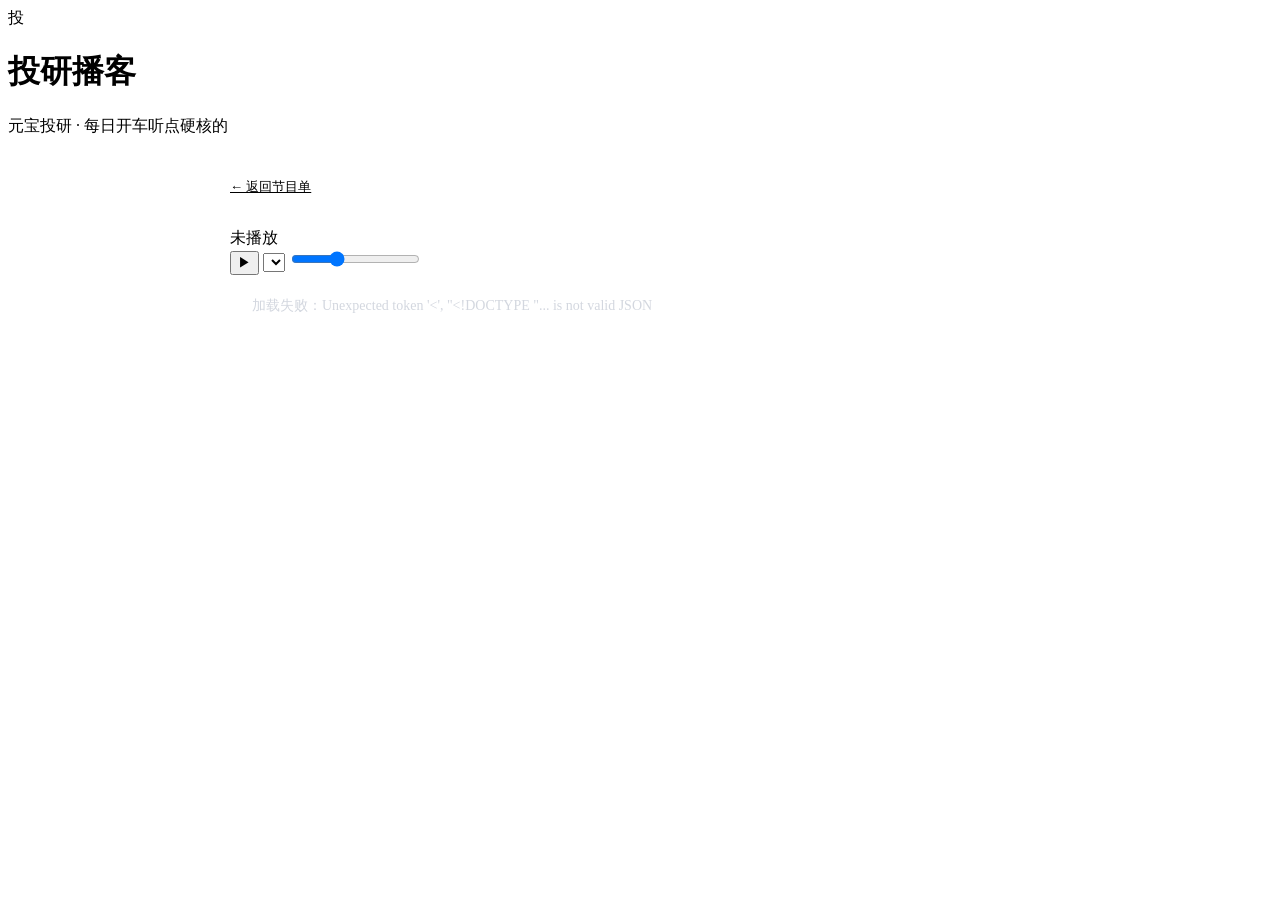
==== episode.html @ 3a3cb7c0 "add: episode.html" ====
<!DOCTYPE html>
<html lang="zh-CN">
<head>
<meta charset="UTF-8">
<meta name="viewport" content="width=device-width, initial-scale=1.0">
<title>节目详情 · 投研播客</title>
<link rel="stylesheet" href="styles.css">
<style>.detail{max-width:820px;margin:0 auto;padding:24px 28px 40px;}.back{color:var(--muted);font-size:13px;margin-bottom:14px;display:inline-block;}.detail h2{font-size:24px;line-height:1.35;margin:8px 0;}.detail .meta{color:var(--muted);font-size:13px;margin-bottom:18px;}.detail .body{background:var(--panel);border:1px solid var(--line);border-radius:var(--radius);padding:22px;font-size:14px;color:#d3d7df;white-space:pre-wrap;}.detail .body p{margin:10px 0;}.placeholder{color:var(--muted);font-style:italic;}</style>
</head>
<body>
<header class="site-header"><div class="brand"><div class="logo">投</div><div><h1>投研播客</h1><p class="sub">元宝投研 · 每日开车听点硬核的</p></div></div></header>
<section class="detail">
  <a class="back" href="index.html">← 返回节目单</a>
  <span class="cat-tag" id="dCat" style="font-size:11px;padding:3px 9px;border-radius:20px;color:#fff"></span>
  <h2 id="dTitle"></h2>
  <div class="meta" id="dMeta"></div>
  <div class="player-card">
    <div class="now-playing"><span class="dot"></span><span id="nowTitle">未播放</span></div>
    <div class="controls">
      <button id="btnPlay">▶</button>
      <select id="voiceSel"></select>
      <input type="range" id="rate" min="0.7" max="1.6" step="0.05" value="1" title="语速">
      <span style="font-size:12px;color:var(--muted)" id="dLen"></span>
    </div>
  </div>
  <div class="body" id="dBody"></div>
</section>
<script>
const $=(s)=>document.querySelector(s);
const params=new URLSearchParams(location.search);const id=params.get('id');
fetch('data/episodes.json').then(r=>r.json()).then(data=>{
  const e=data.episodes.find(x=>x.id===id);if(!e)return;const c=data.categories.find(x=>x.id===e.cat);
  $('#dCat').textContent=c.name;$('#dCat').style.background=c.color;
  $('#dTitle').textContent=e.title;$('#dMeta').textContent=e.schedule+' · '+e.tags.map(t=>'#'+t).join(' ');
  $('#dBody').innerHTML='<p class="placeholder">📻 本期正文由元宝对应定时任务（'+e.task_title+'）产出后自动填充。当前为节目预告摘要。</p><p>'+e.summary+'</p><p class="placeholder">👉 后续把某天该任务的产出文字贴入 data/episodes.json 对应期的 body 字段，即可在此呈现完整可收听的正片内容。</p>';
  populateVoices();if('speechSynthesis' in window)speechSynthesis.onvoiceschanged=populateVoices;
  window.__ep=e;
  const play=()=>{stop();utter=new SpeechSynthesisUtterance($('#dTitle').textContent+'。'+e.summary);const v=$('#voiceSel').value;if(v){const vv=speechSynthesis.getVoices().find(x=>x.voiceURI===v);if(vv)utter.voice=vv;}utter.rate=parseFloat($('#rate').value)||1;utter.lang='zh-CN';$('#nowTitle').textContent='正在播放：'+e.title;speechSynthesis.speak(utter);};
  $('#btnPlay').onclick=play;$('#rate').oninput=()=>{if(utter)play();};
}).catch(err=>$('#dBody').textContent='加载失败：'+err.message);
function populateVoices(){const sel=$('#voiceSel');const vs=speechSynthesis.getVoices().filter(v=>/zh|Chinese|cmn/i.test(v.lang+''+v.name));sel.innerHTML='';if(!vs.length){sel.add(new Option('默认',''));return;}vs.forEach((v,i)=>sel.add(new Option(v.name||('发音人'+(i+1)),v.voiceURI)));}
function stop(){'speechSynthesis' in window&&speechSynthesis.cancel();}
window.addEventListener('beforeunload',stop);
</script>
</body>
</html>
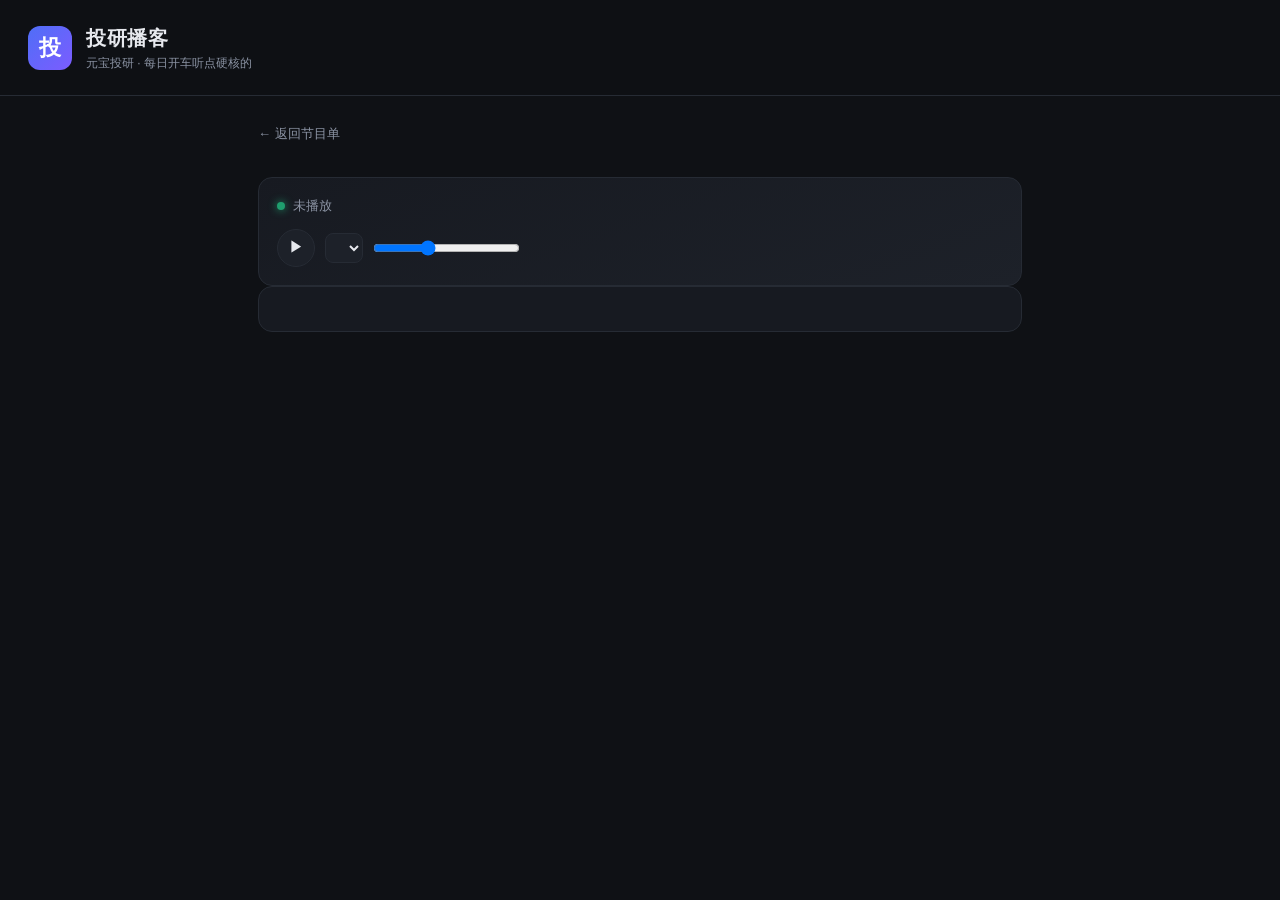
==== commit 4a5faf66: "feat: 详情页渲染真实body正文,回填机制" ====
--- a/episode.html
+++ b/episode.html
@@ -32,10 +32,15 @@
   const e=data.episodes.find(x=>x.id===id);if(!e)return;const c=data.categories.find(x=>x.id===e.cat);
   $('#dCat').textContent=c.name;$('#dCat').style.background=c.color;
   $('#dTitle').textContent=e.title;$('#dMeta').textContent=e.schedule+' · '+e.tags.map(t=>'#'+t).join(' ');
-  $('#dBody').innerHTML='<p class="placeholder">📻 本期正文由元宝对应定时任务（'+e.task_title+'）产出后自动填充。当前为节目预告摘要。</p><p>'+e.summary+'</p><p class="placeholder">👉 后续把某天该任务的产出文字贴入 data/episodes.json 对应期的 body 字段，即可在此呈现完整可收听的正片内容。</p>';
+  const body=e.body||'';
+  if(body){
+    $('#dBody').innerHTML='<p style="white-space:pre-wrap;margin:0;">'+body.replace(/</g,'&lt;')+'</p>';
+  }else{
+    $('#dBody').innerHTML='<p class="placeholder">📻 本期正文待回填：对应定时任务（'+e.task_title+'）产出后，将由元宝自动填充真实正文。</p><p>'+e.summary+'</p>';
+  }
   populateVoices();if('speechSynthesis' in window)speechSynthesis.onvoiceschanged=populateVoices;
   window.__ep=e;
-  const play=()=>{stop();utter=new SpeechSynthesisUtterance($('#dTitle').textContent+'。'+e.summary);const v=$('#voiceSel').value;if(v){const vv=speechSynthesis.getVoices().find(x=>x.voiceURI===v);if(vv)utter.voice=vv;}utter.rate=parseFloat($('#rate').value)||1;utter.lang='zh-CN';$('#nowTitle').textContent='正在播放：'+e.title;speechSynthesis.speak(utter);};
+  const play=()=>{stop();const text=body?($('#dTitle').textContent+'。'+body):($('#dTitle').textContent+'。'+e.summary);utter=new SpeechSynthesisUtterance(text);const v=$('#voiceSel').value;if(v){const vv=speechSynthesis.getVoices().find(x=>x.voiceURI===v);if(vv)utter.voice=vv;}utter.rate=parseFloat($('#rate').value)||1;utter.lang='zh-CN';$('#nowTitle').textContent='正在播放：'+e.title;speechSynthesis.speak(utter);};
   $('#btnPlay').onclick=play;$('#rate').oninput=()=>{if(utter)play();};
 }).catch(err=>$('#dBody').textContent='加载失败：'+err.message);
 function populateVoices(){const sel=$('#voiceSel');const vs=speechSynthesis.getVoices().filter(v=>/zh|Chinese|cmn/i.test(v.lang+''+v.name));sel.innerHTML='';if(!vs.length){sel.add(new Option('默认',''));return;}vs.forEach((v,i)=>sel.add(new Option(v.name||('发音人'+(i+1)),v.voiceURI)));}
--- a/styles.css
+++ b/styles.css
@@ -0,0 +1,62 @@
+:root{
+  --bg:#0f1115; --panel:#171a21; --panel2:#1d2129; --line:#262b34;
+  --text:#e7e9ee; --muted:#8b93a3; --brand:#4f6ef7; --brand2:#7c5cff; --accent:#1f9e6e;
+  --radius:14px;
+}
+*{box-sizing:border-box;margin:0;padding:0;}
+body{background:var(--bg);color:var(--text);font-family:"WenQuanYi Micro Hei","PingFang SC","Microsoft YaHei",sans-serif;line-height:1.6;}
+a{color:inherit;text-decoration:none;}
+
+.site-header{display:flex;align-items:center;justify-content:space-between;padding:22px 28px;border-bottom:1px solid var(--line);position:sticky;top:0;background:rgba(15,17,21,.92);backdrop-filter:blur(8px);z-index:10;}
+.brand{display:flex;align-items:center;gap:14px;}
+.logo{width:44px;height:44px;border-radius:12px;background:linear-gradient(135deg,var(--brand),var(--brand2));display:grid;place-items:center;font-size:22px;font-weight:800;color:#fff;}
+.site-header h1{font-size:20px;letter-spacing:.5px;}
+.sub{font-size:12px;color:var(--muted);}
+.header-actions{display:flex;align-items:center;gap:16px;}
+.updated{font-size:11px;color:var(--muted);}
+.switch{display:flex;align-items:center;gap:8px;font-size:12px;color:var(--muted);}
+.switch input{appearance:none;width:34px;height:19px;background:#333;border-radius:20px;position:relative;cursor:pointer;}
+.switch input::after{content:"";position:absolute;width:15px;height:15px;border-radius:50%;background:#aaa;top:2px;left:2px;transition:.2s;}
+.switch input:checked{background:var(--brand);}
+.switch input:checked::after{left:17px;background:#fff;}
+
+.hero{display:grid;grid-template-columns:1.4fr .9fr;gap:22px;padding:30px 28px 18px;}
+.hero-text h2{font-size:25px;line-height:1.35;background:linear-gradient(90deg,#fff 20%,#aab4ff);-webkit-background-clip:text;background-clip:text;color:transparent;}
+.hero-text p{color:var(--muted);margin-top:10px;font-size:14px;}
+.player-card{background:linear-gradient(160deg,var(--panel),var(--panel2));border:1px solid var(--line);border-radius:var(--radius);padding:18px;}
+.now-playing{font-size:13px;color:var(--muted);display:flex;align-items:center;gap:8px;margin-bottom:12px;min-height:18px;}
+.now-playing .dot{width:8px;height:8px;border-radius:50%;background:var(--accent);box-shadow:0 0 8px var(--accent);}
+.controls{display:flex;align-items:center;gap:10px;flex-wrap:wrap;}
+.controls button{width:38px;height:38px;border-radius:50%;border:1px solid var(--line);background:var(--panel2);color:var(--text);font-size:15px;cursor:pointer;display:grid;place-items:center;}
+.controls button:hover{border-color:var(--brand);color:var(--brand);}
+.controls select,.controls input[type=range]{background:var(--panel2);color:var(--text);border:1px solid var(--line);border-radius:8px;padding:6px 8px;font-size:12px;}
+.progress{height:6px;background:#2a2f38;border-radius:4px;margin-top:14px;overflow:hidden;}
+.progress-bar{height:100%;width:0;background:linear-gradient(90deg,var(--brand),var(--brand2));transition:.2s;}
+
+.cat-nav{display:flex;gap:10px;padding:4px 28px 14px;flex-wrap:wrap;}
+.cat-nav button{background:var(--panel);border:1px solid var(--line);color:var(--muted);padding:7px 14px;border-radius:20px;font-size:13px;cursor:pointer;}
+.cat-nav button.active,.cat-nav button:hover{color:#fff;border-color:var(--brand);background:rgba(79,110,247,.14);}
+
+#episodeList{padding:0 28px 30px;display:grid;grid-template-columns:repeat(auto-fill,minmax(340px,1fr));gap:16px;}
+.episode{background:var(--panel);border:1px solid var(--line);border-radius:var(--radius);padding:18px;display:flex;flex-direction:column;gap:10px;transition:.2s;position:relative;overflow:hidden;}
+.episode:hover{border-color:rgba(79,110,247,.5);transform:translateY(-2px);}
+.episode .cat-tag{font-size:11px;padding:3px 9px;border-radius:20px;color:#fff;width:fit-content;}
+.episode h3{font-size:16px;line-height:1.35;}
+.episode .schedule{font-size:12px;color:var(--brand2);font-weight:600;}
+.episode .summary{font-size:13px;color:var(--muted);flex:1;}
+.tags{display:flex;gap:6px;flex-wrap:wrap;}
+.tags span{font-size:11px;background:var(--panel2);border:1px solid var(--line);color:var(--muted);padding:2px 8px;border-radius:12px;}
+.episode .actions{display:flex;gap:8px;margin-top:4px;}
+.episode .actions button{flex:1;background:var(--panel2);border:1px solid var(--line);color:var(--text);padding:8px 10px;border-radius:9px;font-size:13px;cursor:pointer;display:flex;align-items:center;justify-content:center;gap:6px;}
+.episode .actions button.primary{background:linear-gradient(135deg,var(--brand),var(--brand2));border:none;color:#fff;font-weight:600;}
+.episode .actions button:hover{filter:brightness(1.08);}
+
+.site-footer{text-align:center;color:var(--muted);font-size:12px;padding:22px;border-top:1px solid var(--line);}
+
+@media(max-width:780px){
+  .hero{grid-template-columns:1fr;padding:20px 16px;}
+  .site-header{padding:16px;flex-wrap:wrap;gap:10px;}
+  .cat-nav{padding:4px 16px 12px;}
+  #episodeList{padding:0 16px 24px;grid-template-columns:1fr;}
+  .episode .actions{flex-direction:column;}
+}
